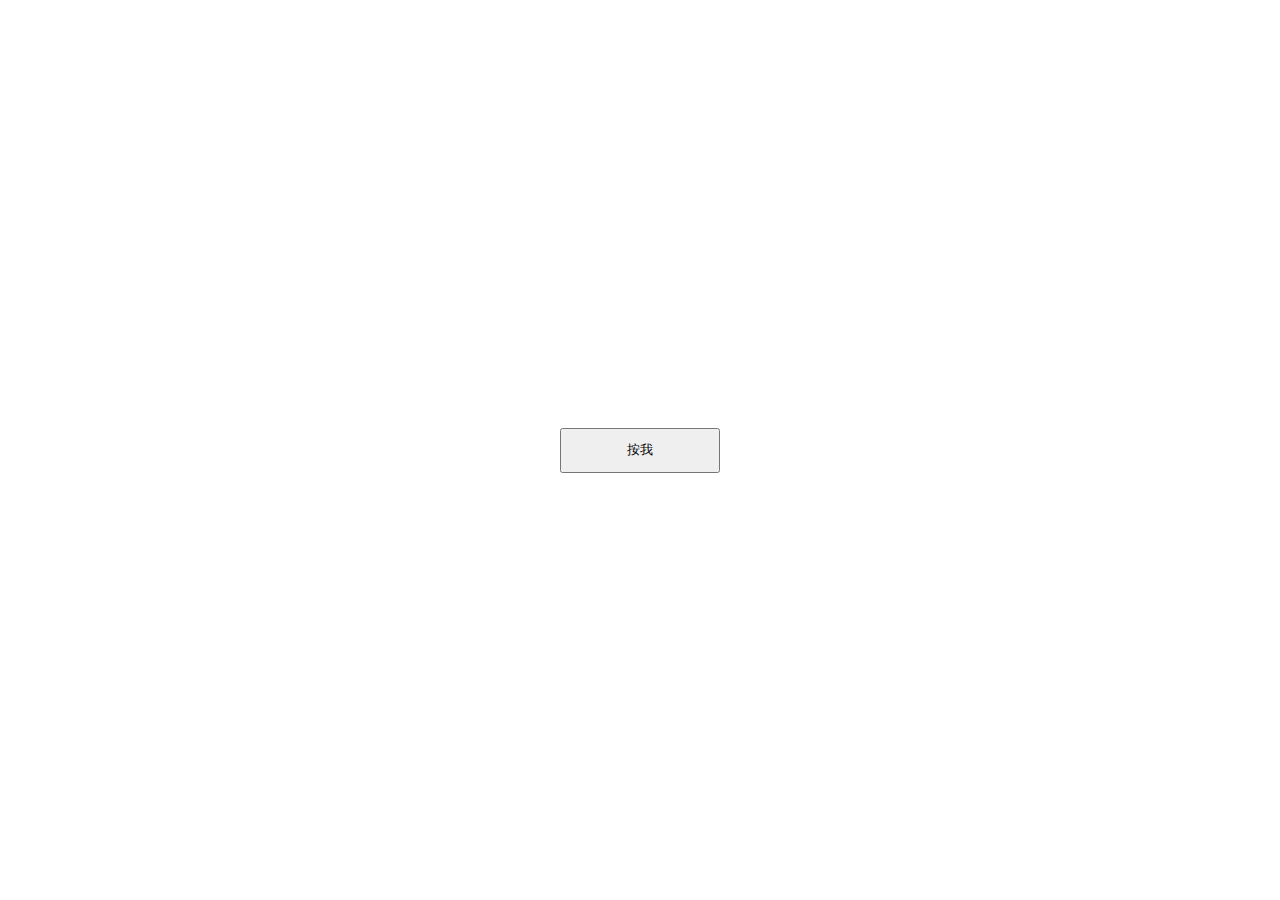
==== index.html @ 4a3cd35f "add repo" ====
<!DOCTYPE html>
<html lang="en">
    <style>
        body,html{
            height:100%;
            margin:0;
            display:flex;
            justify-content: center;
            align-items: center;
        }
        img {
        width: 100px;
        height: auto;
        }
        .bg{        
            background-image: url(/小專/image/title.png);
            background-size: cover;
            background-position: center;
            background-attachment: fixed;
            filter: blur(5px);
            position: absolute;
            height: 100%;
            width: 100%;
        }
        .tip{
            visibility: hidden;
            opacity: 0;
            transform: scale(0.9);
            font-family: "Kiwi Maru", serif;
            font-weight: 300;
            font-style: normal;
            position: relative;
            width: 450px;
            background-color: #fff;
            color: #7e3333;
            padding: 20px;
            border: 2px solid #ccc;
            -moz-border-radius: 20px;
            -webkit-border-radius: 20px;
            -khtml-border-radius: 20px;
            -moz-box-shadow: 0 1px 5px #333;
            -webkit-box-shadow: 0 1px 5px #333;
            z-index: 1;
            -webkit-transition: all 3s ease-out;
            -ms-transition: all 3s ease-out;
            transition: all 1s ease-out;
        }
        .tip.show{
            visibility:visible;
            opacity: 1;
            transform: scale(2); 
        }
        .tip p{
            font-family: "Kiwi Maru", serif;
            font-weight: 400;
            font-style: normal;
            position: absolute;
            top: 45px;
            left: 0px;
            margin: 1px; /* 可調整間距 */
            font-size: 1.6em;
        }
        .tip h1 {
            margin: -20px -20px 300px -20px;
            padding: 1px;
            text-align: center;
            background-color: #36c7afef;
            color: #000000;
            -moz-border-radius: 20px 20px 0px 0px;
            -webkit-border-top-left-radius: 20px;
            -webkit-border-top-right-radius: 20px;
            -khtml-border-top-left-radius: 20px;
            -khtml-border-top-right-radius: 20px;
         }
         .bt{
            position: absolute;
            width: 160px;
            height: 45px;
            opacity: 1;
            transform: scale(1);
         }

         
    </style>
<head>
    <link rel="preconnect" href="https://fonts.googleapis.com">
    <link rel="preconnect" href="https://fonts.gstatic.com" crossorigin>
    <link href="https://fonts.googleapis.com/css2?family=Kiwi+Maru:wght@300;400;500&display=swap" rel="stylesheet">      
    <!-- google 字體匯入 -->
    <meta charset="UTF-8">
    <meta name="viewport" content="width=device-width, initial-scale=1.0">
    <title>畫廊</title>
	<script>
		function ShowTip() {
			const tip=document.getElementById("tip")
            tip.classList.toggle("show")
        		}
        function btout(){
            const bt = document.getElementById("bt");
            button.outerHTML ='<img src="/小專/image/exp.gif">'
        }
	</script>
</head>
<body>
    <div class="bg"></div>
    <button class="bt" id="bt" onclick="ShowTip()">按我</button>
    <div class="tip" id="tip">
        <h1>畫廊</h1>
        <p>
            實現功能:
            <br>畫布繪製功能，能在畫布上畫畫。
            <br>畫框展示功能，可以將畫布上傳到畫框上。
            <br>清除畫框功能，將畫框初始化。
            <br>選單功能，可跳轉至其他畫室。
        </p>
    </div>
    <!-- 
    _blank:開新頁籤
    _top:蓋掉最上層
    _self:換掉自己這一頁
    _parent:換掉上一層網頁 
    custom:自定義標籤-->
</body>
</html>
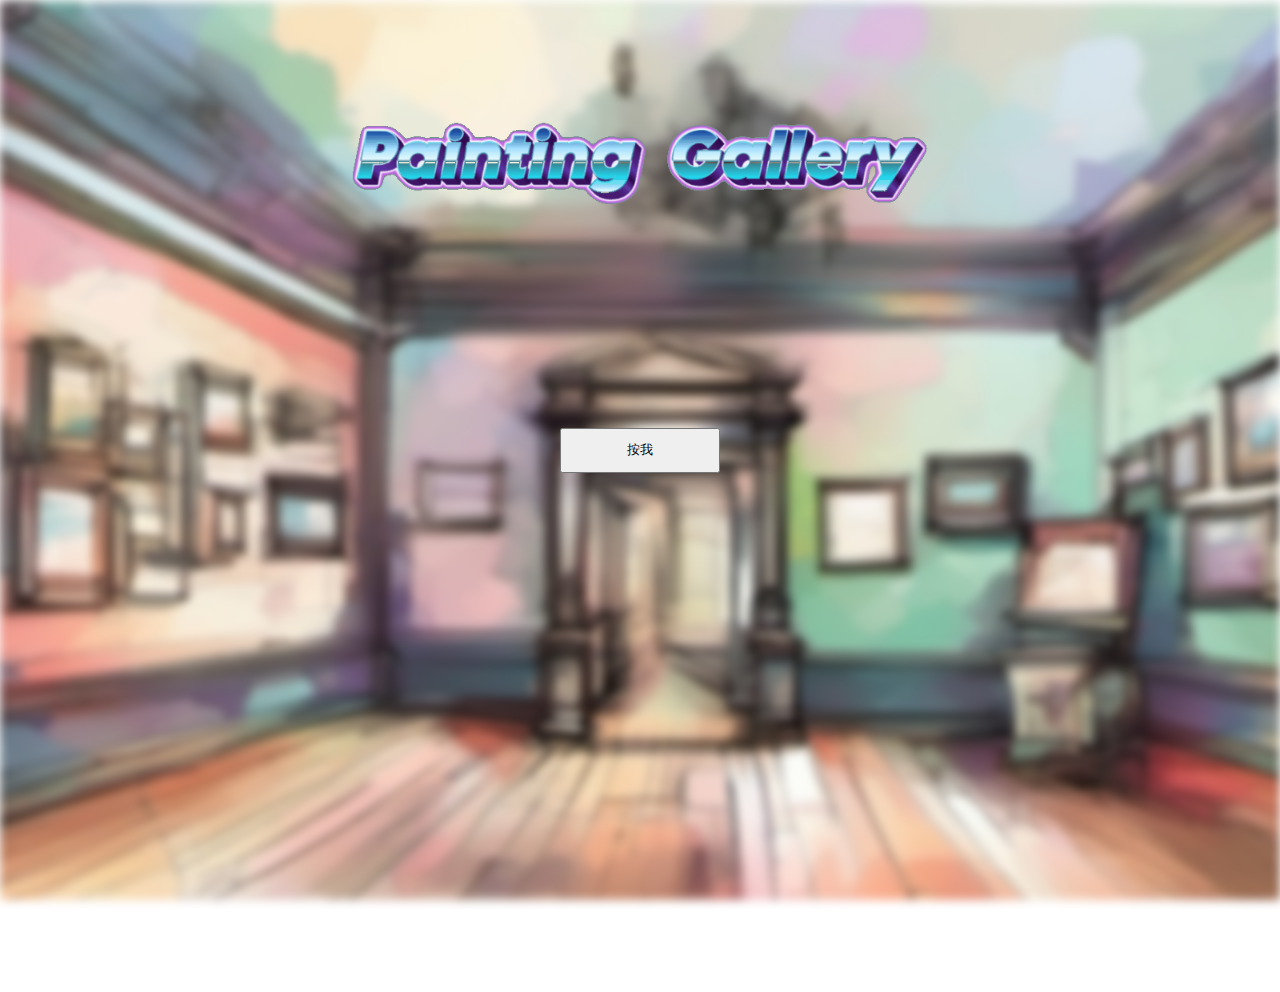
==== commit 4b4bed8f: "12/11 框架完成" ====
--- a/index.html
+++ b/index.html
@@ -1,19 +1,51 @@
 <!DOCTYPE html>
 <html lang="en">
     <style>
+/*keyframe*/
+        @keyframes fadein {
+      0% {
+        opacity: 0;
+      }
+      100% {
+        opacity: 1;
+      }}
+      @keyframes fadeout {
+      0% {
+        opacity: 1;
+      }
+      100% {
+        opacity: 0;
+      }}
+/*script*/
         body,html{
+            overflow: hidden;
+            width: 100%;
             height:100%;
             margin:0;
             display:flex;
             justify-content: center;
             align-items: center;
-        }
-        img {
-        width: 100px;
+            animation: fadein 1s ease-in forwards;
+        }
+        body img{
+            position: absolute;
+            top:10%;
+            width: 50%;
+            height: auto;
+        }
+        .meme{  
+        visibility: hidden;
+        position: absolute;
+        width: 50%;
         height: auto;
+        z-index: 2;
+
+        }
+        .fadeout {
+         animation: fadeout 1s forwards;
         }
         .bg{        
-            background-image: url(/小專/image/title.png);
+            background-image: url(image/title.png);
             background-size: cover;
             background-position: center;
             background-attachment: fixed;
@@ -50,6 +82,14 @@
             opacity: 1;
             transform: scale(2); 
         }
+        .tip.hide{
+            visibility: hidden;
+            opacity: 0;
+            transform: scale(0.8);
+            -webkit-transition: all 3s ease-out;
+            -ms-transition: all 3s ease-out;
+            transition: all 1s ease-out;
+        }
         .tip p{
             font-family: "Kiwi Maru", serif;
             font-weight: 400;
@@ -60,7 +100,26 @@
             margin: 1px; /* 可調整間距 */
             font-size: 1.6em;
         }
+        .tip img{
+            display: block;
+            position:absolute;
+            width:300px;
+            height:150px;
+            top: 85%;
+            left: 50%;
+            transform: translate(-50%, -50%);
+        }
+        .tip img:hover {
+        --zoomlevel:1.2;
+        --trzoom:calc(-50% / var(--zoomlevel));
+        position:absolute;
+        opacity: 0.5;
+        transform: scale(var(--zoomlevel)) translate(var(--trzoom),var(--trzoom));
+        }
         .tip h1 {
+            font-family: "Kiwi Maru", serif;
+            font-weight: 400;
+            font-style: normal;
             margin: -20px -20px 300px -20px;
             padding: 1px;
             text-align: center;
@@ -79,8 +138,10 @@
             opacity: 1;
             transform: scale(1);
          }
-
-         
+         .bt.out{
+            opacity: 0;
+            transform: scale(0.8);
+         }
     </style>
 <head>
     <link rel="preconnect" href="https://fonts.googleapis.com">
@@ -90,20 +151,46 @@
     <meta charset="UTF-8">
     <meta name="viewport" content="width=device-width, initial-scale=1.0">
     <title>畫廊</title>
-	<script>
-		function ShowTip() {
-			const tip=document.getElementById("tip")
+    <script>
+        
+        function ShowTip(){
+            const bt = document.getElementById("bt");
+            bt.classList.toggle("out")
+            document.getElementById("exp").style.visibility = "visible";
+            setTimeout(function(){
+                document.getElementById("exp").style.visibility = "hidden"
+            },500)
+            const tip=document.getElementById("tip")
             tip.classList.toggle("show")
-        		}
-        function btout(){
-            const bt = document.getElementById("bt");
-            button.outerHTML ='<img src="/小專/image/exp.gif">'
-        }
+        }
+
+        function Start(){
+            const tip = document.getElementById("tip");
+            document.getElementById("exp").style.scale=2
+            document.getElementById("exp").style.visibility = "visible";
+            setTimeout(function(){
+                document.getElementById("exp").style.visibility = "hidden";
+            },750)
+            tip.style.pointerEvents = 'none';
+            setTimeout(function(){
+                tip.classList.toggle("hide");
+            },750)
+            setTimeout(() => {
+                document.body.classList.add('fadeout')
+                setTimeout(() => {
+                window.location.href = "second.html"
+                }, 1000);
+            },1000);
+        }
+
+
 	</script>
 </head>
 <body>
     <div class="bg"></div>
+    <img src="image/logo.gif">
     <button class="bt" id="bt" onclick="ShowTip()">按我</button>
+    <img class="meme" id="exp" src="image/exp.gif">
     <div class="tip" id="tip">
         <h1>畫廊</h1>
         <p>
@@ -113,6 +200,7 @@
             <br>清除畫框功能，將畫框初始化。
             <br>選單功能，可跳轉至其他畫室。
         </p>
+            <img src="image/button.png" id = "stbutton" onclick="Start()">
     </div>
     <!-- 
     _blank:開新頁籤
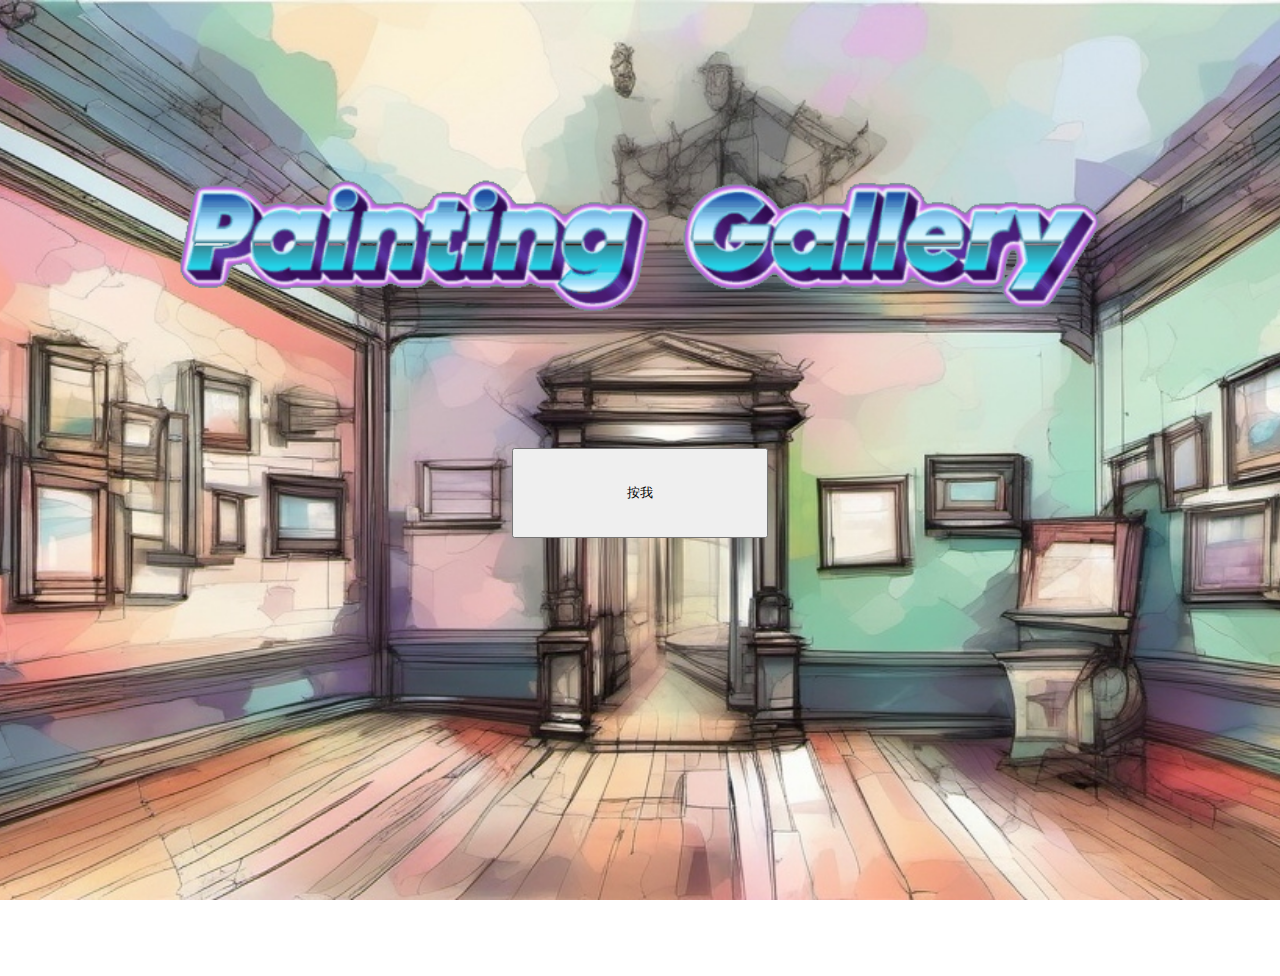
==== commit ae881b2f: "更新flex框架" ====
--- a/index.html
+++ b/index.html
@@ -1,196 +1,168 @@
 <!DOCTYPE html>
 <html lang="en">
-    <style>
-/*keyframe*/
-        @keyframes fadein {
-      0% {
-        opacity: 0;
-      }
-      100% {
-        opacity: 1;
-      }}
-      @keyframes fadeout {
-      0% {
-        opacity: 1;
-      }
-      100% {
-        opacity: 0;
-      }}
-/*script*/
-        body,html{
-            overflow: hidden;
-            width: 100%;
-            height:100%;
-            margin:0;
-            display:flex;
-            justify-content: center;
-            align-items: center;
-            animation: fadein 1s ease-in forwards;
-        }
-        body img{
-            position: absolute;
-            top:10%;
-            width: 50%;
-            height: auto;
-        }
-        .meme{  
-        visibility: hidden;
-        position: absolute;
-        width: 50%;
-        height: auto;
-        z-index: 2;
-
-        }
-        .fadeout {
-         animation: fadeout 1s forwards;
-        }
-        .bg{        
-            background-image: url(image/title.png);
-            background-size: cover;
-            background-position: center;
-            background-attachment: fixed;
-            filter: blur(5px);
-            position: absolute;
-            height: 100%;
-            width: 100%;
-        }
-        .tip{
-            visibility: hidden;
-            opacity: 0;
-            transform: scale(0.9);
-            font-family: "Kiwi Maru", serif;
-            font-weight: 300;
-            font-style: normal;
-            position: relative;
-            width: 450px;
-            background-color: #fff;
-            color: #7e3333;
-            padding: 20px;
-            border: 2px solid #ccc;
-            -moz-border-radius: 20px;
-            -webkit-border-radius: 20px;
-            -khtml-border-radius: 20px;
-            -moz-box-shadow: 0 1px 5px #333;
-            -webkit-box-shadow: 0 1px 5px #333;
-            z-index: 1;
-            -webkit-transition: all 3s ease-out;
-            -ms-transition: all 3s ease-out;
-            transition: all 1s ease-out;
-        }
-        .tip.show{
-            visibility:visible;
-            opacity: 1;
-            transform: scale(2); 
-        }
-        .tip.hide{
-            visibility: hidden;
-            opacity: 0;
-            transform: scale(0.8);
-            -webkit-transition: all 3s ease-out;
-            -ms-transition: all 3s ease-out;
-            transition: all 1s ease-out;
-        }
-        .tip p{
-            font-family: "Kiwi Maru", serif;
-            font-weight: 400;
-            font-style: normal;
-            position: absolute;
-            top: 45px;
-            left: 0px;
-            margin: 1px; /* 可調整間距 */
-            font-size: 1.6em;
-        }
-        .tip img{
-            display: block;
-            position:absolute;
-            width:300px;
-            height:150px;
-            top: 85%;
-            left: 50%;
-            transform: translate(-50%, -50%);
-        }
-        .tip img:hover {
-        --zoomlevel:1.2;
-        --trzoom:calc(-50% / var(--zoomlevel));
-        position:absolute;
-        opacity: 0.5;
-        transform: scale(var(--zoomlevel)) translate(var(--trzoom),var(--trzoom));
-        }
-        .tip h1 {
-            font-family: "Kiwi Maru", serif;
-            font-weight: 400;
-            font-style: normal;
-            margin: -20px -20px 300px -20px;
-            padding: 1px;
-            text-align: center;
-            background-color: #36c7afef;
-            color: #000000;
-            -moz-border-radius: 20px 20px 0px 0px;
-            -webkit-border-top-left-radius: 20px;
-            -webkit-border-top-right-radius: 20px;
-            -khtml-border-top-left-radius: 20px;
-            -khtml-border-top-right-radius: 20px;
-         }
-         .bt{
-            position: absolute;
-            width: 160px;
-            height: 45px;
-            opacity: 1;
-            transform: scale(1);
-         }
-         .bt.out{
-            opacity: 0;
-            transform: scale(0.8);
-         }
-    </style>
 <head>
     <link rel="preconnect" href="https://fonts.googleapis.com">
     <link rel="preconnect" href="https://fonts.gstatic.com" crossorigin>
-    <link href="https://fonts.googleapis.com/css2?family=Kiwi+Maru:wght@300;400;500&display=swap" rel="stylesheet">      
+    <link href="https://fonts.googleapis.com/css2?family=Kiwi+Maru:wght@300;400;500&display=swap" rel="stylesheet">
     <!-- google 字體匯入 -->
     <meta charset="UTF-8">
     <meta name="viewport" content="width=device-width, initial-scale=1.0">
     <title>畫廊</title>
-    <script>
-        
-        function ShowTip(){
-            const bt = document.getElementById("bt");
-            bt.classList.toggle("out")
-            document.getElementById("exp").style.visibility = "visible";
-            setTimeout(function(){
-                document.getElementById("exp").style.visibility = "hidden"
-            },500)
-            const tip=document.getElementById("tip")
-            tip.classList.toggle("show")
+    <link rel="stylesheet" href="CSS/st.css">
+    <style>
+        .bg {
+            background-image: url(image/title.png);
+        }
+        body img {
+            max-width: 100%;
+            max-height: 80%;
+            width: 80%;
+            height: auto;
+            display: block;
+            margin-top: 10%;
+            z-index: 1;
         }
 
-        function Start(){
+
+        .meme {
+            visibility: hidden;
+            position: absolute;
+            width: 50%;
+            height: auto;
+            margin-top: 20%;
+        }
+
+        .bt {
+            position: absolute;
+            opacity: 1;
+            transform: scale(1);
+            max-width: 90%;
+            max-height: 80%;
+            width: 20%;
+            height: 10%;
+            display: block;
+            margin-top: 35%;
+        }
+
+        .tip.show {
+            visibility: visible;
+            opacity: 1;
+            transform: scale(1);
+        }
+
+        .tip.hide {
+            visibility: hidden;
+            opacity: 0;
+            transform: scale(0.8);
+            transition: all 1s ease-out;
+        }
+
+        .tip {
+            visibility: hidden;
+            opacity: 0;
+            overflow: auto;
+            min-width: 30%;
+            width: 60%;
+            height: 60%;
+            font-family: "Kiwi Maru", serif;
+            font-weight: 400;
+            font-style: normal;
+            display: flex;
+            position: relative;
+            flex-direction: column;
+            align-items: flex-start;
+            justify-content: flex-start;
+            position: absolute;
+            transform: scale(0.5);
+            background-color: #fff;
+            color: #7e3333;
+            padding: 0;
+            border: 2px solid #ccc;
+            border-radius: 20px;
+            box-shadow: 0 1px 5px #333;
+            transition: all 1s ease-out;
+            margin-top: 10%;
+        }
+
+            .tip h1 {
+                display: flex;
+                justify-content: center;
+                align-items: center;
+                font-size: clamp(1px, 5vw, 3rem);
+                width: 100%;
+                height: auto;
+                font-weight: 400;
+                position: relative;
+                text-align: center;
+                background-color: #36c7afef;
+                color: #000000;
+                border-radius: 20px 20px 0 0;
+                margin-top: 0%;
+                margin-bottom: -5%;
+            }
+
+            .tip p {
+                font-size: clamp(1px, 3vw, 3rem); /* 根據視口寬度調整字體大小 */
+                color: #333;
+                margin-bottom: 0%;
+            }
+
+            .tip img {
+                display: block;
+                position: relative;
+                width: 45%;
+                max-width: 400px;
+                height: auto;
+                align-self: center;
+                margin-top: 0%;
+            }
+
+                .tip img:hover {
+                    transform: scale(1.2);
+                    position: relative;
+                    opacity: 0.5;
+                }
+    </style>
+    <script src="script/Func.js"></script>
+    <script>
+        function ShowTip() {
+            document.getElementById("exp").style.visibility = "visible";
+            setTimeout(function () {
+                document.getElementById("exp").style.visibility = "hidden"
+            }, 500)
+            bgblur('bg');
             const tip = document.getElementById("tip");
-            document.getElementById("exp").style.scale=2
+            tip.classList.toggle("show");
+        }
+
+
+        function Start() {
+            const tip = document.getElementById("tip");
+            document.getElementById("exp").style.scale = 3;
             document.getElementById("exp").style.visibility = "visible";
-            setTimeout(function(){
+            setTimeout(function () {
                 document.getElementById("exp").style.visibility = "hidden";
-            },750)
+            }, 750)
             tip.style.pointerEvents = 'none';
-            setTimeout(function(){
+            setTimeout(function () {
                 tip.classList.toggle("hide");
-            },750)
+            }, 250)
             setTimeout(() => {
                 document.body.classList.add('fadeout')
                 setTimeout(() => {
-                window.location.href = "second.html"
+                    window.location.href = "second.html"
                 }, 1000);
-            },1000);
+            }, 1000);
         }
 
 
-	</script>
+    </script>
 </head>
 <body>
-    <div class="bg"></div>
-    <img src="image/logo.gif">
-    <button class="bt" id="bt" onclick="ShowTip()">按我</button>
+    <div class="bg" id="bg"></div>
+    <img src="image/logo.gif" id="title">
     <img class="meme" id="exp" src="image/exp.gif">
+    <button class="bt" id="bt" onclick="fadeout('title'),fadeout('bt'),ShowTip('bt')">按我</button>
     <div class="tip" id="tip">
         <h1>畫廊</h1>
         <p>
@@ -200,13 +172,8 @@
             <br>清除畫框功能，將畫框初始化。
             <br>選單功能，可跳轉至其他畫室。
         </p>
-            <img src="image/button.png" id = "stbutton" onclick="Start()">
+        <img src="image/button.png" id="stbutton" onclick="Start()">
+        
     </div>
-    <!-- 
-    _blank:開新頁籤
-    _top:蓋掉最上層
-    _self:換掉自己這一頁
-    _parent:換掉上一層網頁 
-    custom:自定義標籤-->
 </body>
 </html>--- a/CSS/st.css
+++ b/CSS/st.css
@@ -0,0 +1,54 @@
+﻿@keyframes fadein {
+    0% {
+        opacity: 0;
+    }
+
+    100% {
+        opacity: 1;
+    }
+}
+
+@keyframes fadeout {
+    0% {
+        opacity: 1;
+    }
+
+    100% {
+        opacity: 0;
+    }
+}
+
+.fadeout {
+    animation: fadeout 1s forwards;
+}
+
+.blur {
+    filter: blur(5px);
+}
+
+.noblur {
+    filter: none;
+}
+
+body {
+    overflow: hidden;
+    display: flex;
+    justify-content: center;
+    align-items: flex-start;
+    height: 100vh;
+    margin: 0;
+    padding: 0;
+    animation: fadein 1s ease-in forwards
+}
+.bg {
+    display: flex;
+    position: absolute;
+    justify-content: center;
+    align-items: center;
+    background-size: cover;
+    background-position: center;
+    background-attachment: fixed;
+    height: 100%;
+    width: 100%;
+    transition: filter 1s ease;
+}
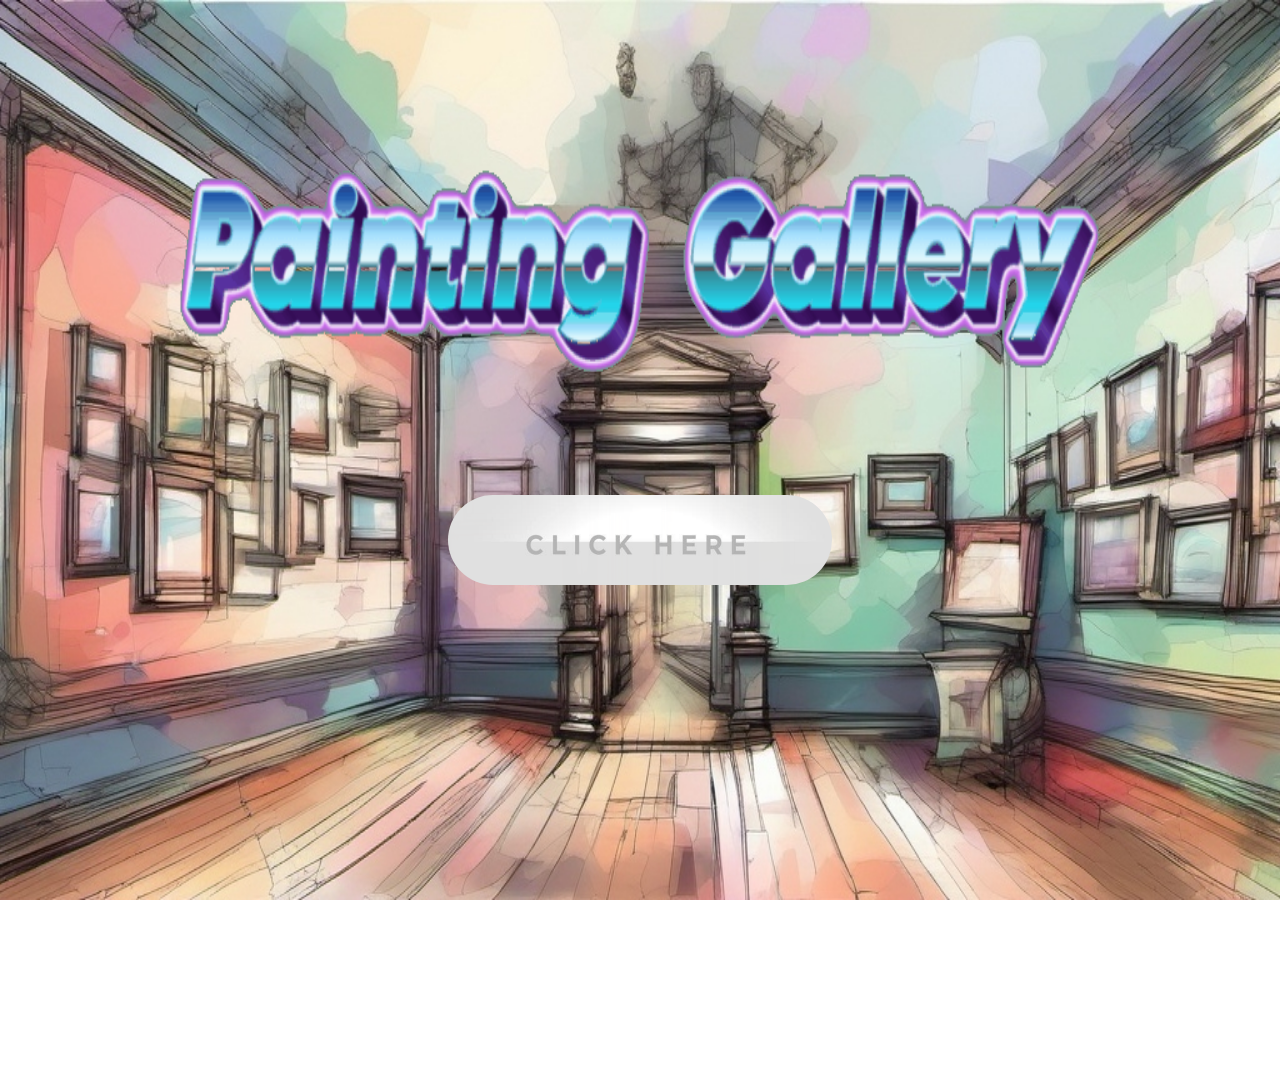
==== commit e0fd7001: "12/12 update" ====
--- a/index.html
+++ b/index.html
@@ -14,12 +14,15 @@
             background-image: url(image/title.png);
         }
         body img {
+            position: absolute;
             max-width: 100%;
             max-height: 80%;
+            min-width: 50%;
+            min-height:40%;
             width: 80%;
             height: auto;
             display: block;
-            margin-top: 10%;
+            top: 10%;
             z-index: 1;
         }
 
@@ -33,15 +36,25 @@
         }
 
         .bt {
+            background-image: url(image/bt.png);
+            background-size: cover;
+            background-position: center;
             position: absolute;
             opacity: 1;
             transform: scale(1);
             max-width: 90%;
-            max-height: 80%;
-            width: 20%;
+            max-height: 30%;
+            min-width: 30%;
+            min-height: 10%;
+            width: 30%;
             height: 10%;
-            display: block;
-            margin-top: 35%;
+            top: 55%;
+            border-radius: 200px;
+        }
+        .bt:hover {
+            border:2px solid blue;
+            transform: scale(1.1);
+            position: relative;
         }
 
         .tip.show {
@@ -162,7 +175,7 @@
     <div class="bg" id="bg"></div>
     <img src="image/logo.gif" id="title">
     <img class="meme" id="exp" src="image/exp.gif">
-    <button class="bt" id="bt" onclick="fadeout('title'),fadeout('bt'),ShowTip('bt')">按我</button>
+    <div class="bt" id="bt" onclick="fadeout('title'),fadeout('bt'),ShowTip('bt')"></div>
     <div class="tip" id="tip">
         <h1>畫廊</h1>
         <p>
--- a/CSS/st.css
+++ b/CSS/st.css
@@ -1,10 +1,12 @@
 ﻿@keyframes fadein {
     0% {
         opacity: 0;
+        visibility: visible;
     }
 
     100% {
         opacity: 1;
+        
     }
 }
 
@@ -15,8 +17,30 @@
 
     100% {
         opacity: 0;
-    }
-}
+        visibility: hidden;
+    }
+}
+
+@keyframes zoom{
+    0%{
+        scale: 0.5;
+    }
+
+    100%{
+        scale: 1;
+    }
+}
+
+@keyframes movdwn{
+    0%{
+        top: -30%;
+    }
+
+    100%{
+        top: 30%;
+    }
+}
+
 
 .fadeout {
     animation: fadeout 1s forwards;
@@ -43,12 +67,164 @@
 .bg {
     display: flex;
     position: absolute;
-    justify-content: center;
-    align-items: center;
-    background-size: cover;
+    justify-content: flex-start;
+    align-items: flex-start;
+    background-size: 100% 100%;
     background-position: center;
-    background-attachment: fixed;
+    background-repeat: no-repeat;
     height: 100%;
     width: 100%;
     transition: filter 1s ease;
 }
+.zoom{
+    background-size:contain;
+    background-position: center;
+    background-attachment: fixed;
+}
+.btn-group button{
+    font-family: "Kiwi Maru", serif;
+    font-weight: 300;
+    font-style: normal;
+}
+
+/* 以下為frame框架 */
+.frame1 {
+    display: flex;
+    clip-path: polygon(0% 0%, 0% 100%, 100% 98%, 100% 0%);
+    position: absolute;
+    background-attachment: fixed;
+    width: 17.5%;
+    height: 31.5%;
+    align-items: center;
+    justify-content: center;
+    background-color: white;
+    color: #7e3333;
+    padding: 0;
+    left: 26.9%;
+    top: 32%;
+    transition: 0.5s;
+}
+.frame2 {
+    display: flex;
+    clip-path: polygon(0% 1%, 0% 100%, 100% 98%, 100% 3%);
+    position: absolute;
+    background-attachment: fixed;
+    width: 15%;
+    height: 32.8%;
+    align-items: center;
+    justify-content: center;
+    background-color: white;
+    color: #7e3333;
+    padding: 0;
+    left: 49.4%;
+    top: 28.7%;
+    transition: 0.5s;
+}
+.frame3 {
+    display: flex;
+    clip-path: polygon(0% 0%, 0% 100%, 100% 100, 100% 0%);
+    position: absolute;
+    background-attachment: fixed;
+    width: 15.8%;
+    height: 33%;
+    align-items: center;
+    justify-content: center;
+    background-color: white;
+    color: #7e3333;
+    padding: 0;
+    left: 17.5%;
+    top: 20%;
+    transition: 0.5s;
+}
+.frame4 {
+    display: flex;
+    clip-path: polygon(0% 0%, 0% 100%, 100% 100, 100% 0%);
+    position: absolute;
+    background-attachment: fixed;
+    width: 15%;
+    height: 33%;
+    align-items: center;
+    justify-content: center;
+    background-color: white;
+    color: #7e3333;
+    padding: 0;
+    left: 42.5%;
+    top: 20%;
+    transition: 0.5s;
+}
+.frame5 {
+    display: flex;
+    clip-path: polygon(0% 0%, 0% 100%, 100% 100, 100% 0%);
+    position: absolute;
+    background-attachment: fixed;
+    width: 16%;
+    height: 33%;
+    align-items: center;
+    justify-content: center;
+    background-color: white;
+    color: #7e3333;
+    padding: 0;
+    left: 66.65%;
+    top: 20%;
+    transition: 0.5s;
+}
+.frame6 {
+    display: flex;
+    clip-path: polygon(0 2%, 1% 100%, 100% 100%, 100% 2%);                    
+    position: absolute;
+    background-attachment: fixed;
+    width: 28.25%;
+    height: 54%;
+    align-items: center;
+    justify-content: center;
+    background-color: white;
+    color: #7e3333;
+    padding: 0;
+    left: 16.1%;
+    top: 13%;
+}
+.frame7 {
+    display: flex;
+    clip-path: polygon(0 2%, 0 100%, 100% 100%, 100% 1%);                    
+    position: absolute;
+    background-attachment: fixed;
+    width: 28.25%;
+    height: 54%;
+    align-items: center;
+    justify-content: center;
+    background-color: white;
+    color: #7e3333;
+    padding: 0;
+    left: 54.7%;
+    top: 11%;
+}
+
+.frame1:hover {
+    transform: scale(1.2);
+    border:2px solid red;
+}
+.frame2:hover {
+    transform: scale(1.2);
+     border:2px solid red;
+}
+.frame3:hover {
+    transform: scale(1.2);
+     border:2px solid red;
+}
+.frame4:hover {
+    transform: scale(1.2);
+     border:2px solid red;
+}
+.frame5:hover {
+    transform: scale(1.2);
+     border:2px solid red;
+}
+.frame6:hover {
+    transform: scale(1.2);
+     border:2px solid red;
+}
+.frame7:hover {
+    transform: scale(1.2);
+     border:2px solid red;
+}
+
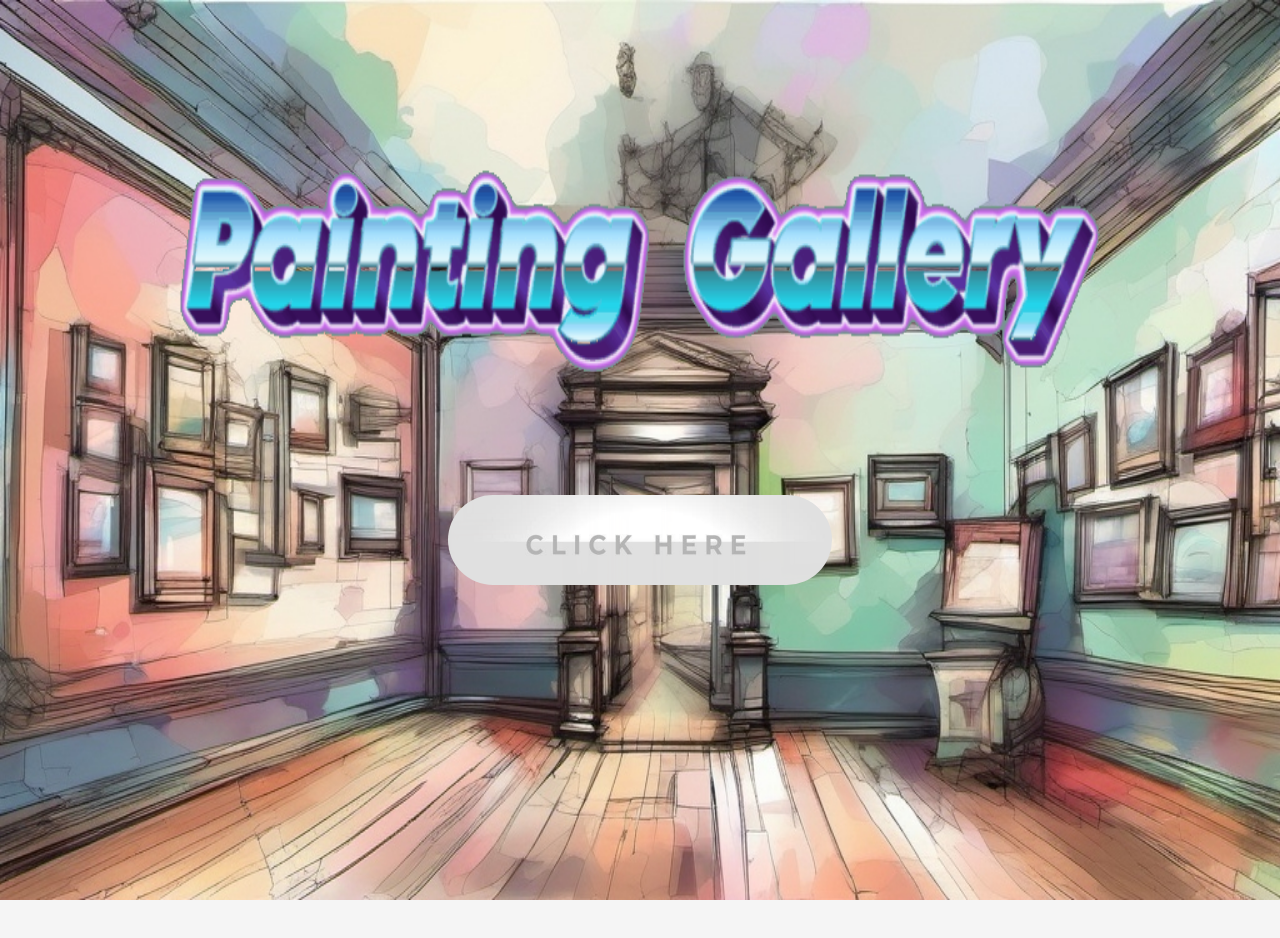
==== commit a9679972: "更新工具畫布PNG" ====
--- a/index.html
+++ b/index.html
@@ -32,7 +32,7 @@
             position: absolute;
             width: 50%;
             height: auto;
-            margin-top: 20%;
+            margin-top: 10%;
         }
 
         .bt {
@@ -54,7 +54,6 @@
         .bt:hover {
             border:2px solid blue;
             transform: scale(1.1);
-            position: relative;
         }
 
         .tip.show {
@@ -74,9 +73,9 @@
             visibility: hidden;
             opacity: 0;
             overflow: auto;
-            min-width: 30%;
             width: 60%;
-            height: 60%;
+            height: 80%;
+            aspect-ratio: 3 / 4;
             font-family: "Kiwi Maru", serif;
             font-weight: 400;
             font-style: normal;
@@ -123,9 +122,10 @@
             .tip img {
                 display: block;
                 position: relative;
-                width: 45%;
-                max-width: 400px;
-                height: auto;
+                width: 100%; /* 設定寬度為容器的 100% */
+                max-width: 400px; /* 設定最大寬度為 400px */
+                height: auto; /* 保持圖片比例 */
+                object-fit: contain; /* 確保圖片按比例縮放並填滿容器 */
                 align-self: center;
                 margin-top: 0%;
             }
@@ -171,7 +171,7 @@
 
     </script>
 </head>
-<body>
+<body style="display: flex;">
     <div class="bg" id="bg"></div>
     <img src="image/logo.gif" id="title">
     <img class="meme" id="exp" src="image/exp.gif">
--- a/CSS/st.css
+++ b/CSS/st.css
@@ -55,20 +55,18 @@
 }
 
 body {
-    overflow: hidden;
-    display: flex;
-    justify-content: center;
-    align-items: flex-start;
-    height: 100vh;
     margin: 0;
     padding: 0;
-    animation: fadein 1s ease-in forwards
+    display: flex;
+    flex-direction: column;
+    align-items: center;
+    justify-content: center;
+    height: 100vh;
+    background-color: #f5f5f5;
+    overflow: hidden;
 }
 .bg {
-    display: flex;
     position: absolute;
-    justify-content: flex-start;
-    align-items: flex-start;
     background-size: 100% 100%;
     background-position: center;
     background-repeat: no-repeat;
@@ -76,155 +74,122 @@
     width: 100%;
     transition: filter 1s ease;
 }
-.zoom{
-    background-size:contain;
-    background-position: center;
-    background-attachment: fixed;
-}
+
 .btn-group button{
     font-family: "Kiwi Maru", serif;
     font-weight: 300;
     font-style: normal;
 }
 
+/*以下為工具列*/
+.toolbox {
+    position: absolute;
+    right: -100%; 
+    top: 50%;
+    transform: translateY(-50%);
+    display: flex;
+    flex-direction: column;
+    gap: 10px;
+    background-color: rgba(255, 255, 255, 0.9);
+    padding: 10px;
+    border-radius: 10px;
+    box-shadow: 0 2px 5px rgba(0, 0, 0, 0.2);
+    z-index: 9998;
+    transition: right 0.3s ease-in-out;
+}
+
+    .toolbox.show {
+        right: 10px;
+    }
+
+    .toolbox button {
+        padding: 10px;
+        border: none;
+        border-radius: 5px;
+        background-color: #36c7af;
+        color: white;
+        font-size: 14px;
+        cursor: pointer;
+        transition: background-color 0.3s ease;
+    }
+
+        .toolbox button:hover {
+            background-color: #2aa086;
+        }
+
+        .toolbox button:active {
+            background-color: #1f7865;
+        }
+
 /* 以下為frame框架 */
-.frame1 {
-    display: flex;
-    clip-path: polygon(0% 0%, 0% 100%, 100% 98%, 100% 0%);
+.frame{
     position: absolute;
-    background-attachment: fixed;
-    width: 17.5%;
-    height: 31.5%;
-    align-items: center;
-    justify-content: center;
     background-color: white;
-    color: #7e3333;
-    padding: 0;
-    left: 26.9%;
-    top: 32%;
+    border: 2px solid black;
     transition: 0.5s;
 }
-.frame2 {
-    display: flex;
-    clip-path: polygon(0% 1%, 0% 100%, 100% 98%, 100% 3%);
-    position: absolute;
-    background-attachment: fixed;
-    width: 15%;
-    height: 32.8%;
-    align-items: center;
-    justify-content: center;
-    background-color: white;
-    color: #7e3333;
-    padding: 0;
-    left: 49.4%;
-    top: 28.7%;
-    transition: 0.5s;
-}
-.frame3 {
-    display: flex;
-    clip-path: polygon(0% 0%, 0% 100%, 100% 100, 100% 0%);
-    position: absolute;
-    background-attachment: fixed;
-    width: 15.8%;
-    height: 33%;
-    align-items: center;
-    justify-content: center;
-    background-color: white;
-    color: #7e3333;
-    padding: 0;
-    left: 17.5%;
-    top: 20%;
-    transition: 0.5s;
-}
-.frame4 {
-    display: flex;
-    clip-path: polygon(0% 0%, 0% 100%, 100% 100, 100% 0%);
-    position: absolute;
-    background-attachment: fixed;
-    width: 15%;
-    height: 33%;
-    align-items: center;
-    justify-content: center;
-    background-color: white;
-    color: #7e3333;
-    padding: 0;
-    left: 42.5%;
-    top: 20%;
-    transition: 0.5s;
-}
-.frame5 {
-    display: flex;
-    clip-path: polygon(0% 0%, 0% 100%, 100% 100, 100% 0%);
-    position: absolute;
-    background-attachment: fixed;
-    width: 16%;
-    height: 33%;
-    align-items: center;
-    justify-content: center;
-    background-color: white;
-    color: #7e3333;
-    padding: 0;
-    left: 66.65%;
-    top: 20%;
-    transition: 0.5s;
-}
-.frame6 {
-    display: flex;
-    clip-path: polygon(0 2%, 1% 100%, 100% 100%, 100% 2%);                    
-    position: absolute;
-    background-attachment: fixed;
-    width: 28.25%;
-    height: 54%;
-    align-items: center;
-    justify-content: center;
-    background-color: white;
-    color: #7e3333;
-    padding: 0;
-    left: 16.1%;
-    top: 13%;
-}
-.frame7 {
-    display: flex;
-    clip-path: polygon(0 2%, 0 100%, 100% 100%, 100% 1%);                    
-    position: absolute;
-    background-attachment: fixed;
-    width: 28.25%;
-    height: 54%;
-    align-items: center;
-    justify-content: center;
-    background-color: white;
-    color: #7e3333;
-    padding: 0;
-    left: 54.7%;
-    top: 11%;
-}
-
-.frame1:hover {
+.frame:hover {
     transform: scale(1.2);
     border:2px solid red;
 }
-.frame2:hover {
-    transform: scale(1.2);
-     border:2px solid red;
+/* 以下為canva框架 */
+canvas {
+    border: 2px solid black;
+    background-color: white;
+    z-index: 10;
+    transform:scale(1);
 }
-.frame3:hover {
-    transform: scale(1.2);
-     border:2px solid red;
-}
-.frame4:hover {
-    transform: scale(1.2);
-     border:2px solid red;
-}
-.frame5:hover {
-    transform: scale(1.2);
-     border:2px solid red;
-}
-.frame6:hover {
-    transform: scale(1.2);
-     border:2px solid red;
-}
-.frame7:hover {
-    transform: scale(1.2);
-     border:2px solid red;
+#canvasContainer {
+    position: absolute;
+    top: 50%;
+    left: 50%;
+    transform:translate(-50%, -50%);
+    z-index: 10;
+    display: none; 
 }
 
+.buttonContainer {
+    display: flex;
+    flex-direction: column; 
+    justify-content: flex-start;
+    gap: 10px;
+    margin-left: 20px; 
+    position: relative;
+    top: 0; 
+
+
+}
+
+    .buttonContainer button {
+        font-size: 16px;
+        padding: 10px;
+        cursor: pointer;
+    }
+
+.overlay {
+    display: none;
+    position: fixed;
+    top: 0;
+    left: 0;
+    width: 100%;
+    height: 100%;
+    background-color: rgba(0, 0, 0, 0.5);
+    z-index: 5;
+}
+
+/*此為爆炸物*/
+
+.blast {
+    display: none;
+    position: fixed;
+    top: 0; 
+    left: 0;
+    background-size: cover;
+    height: 100%;
+    width: 100%;
+    transition: 1s ease-in;
+    z-index: 9999;
+}
+.capture{
+    display:none;
+}